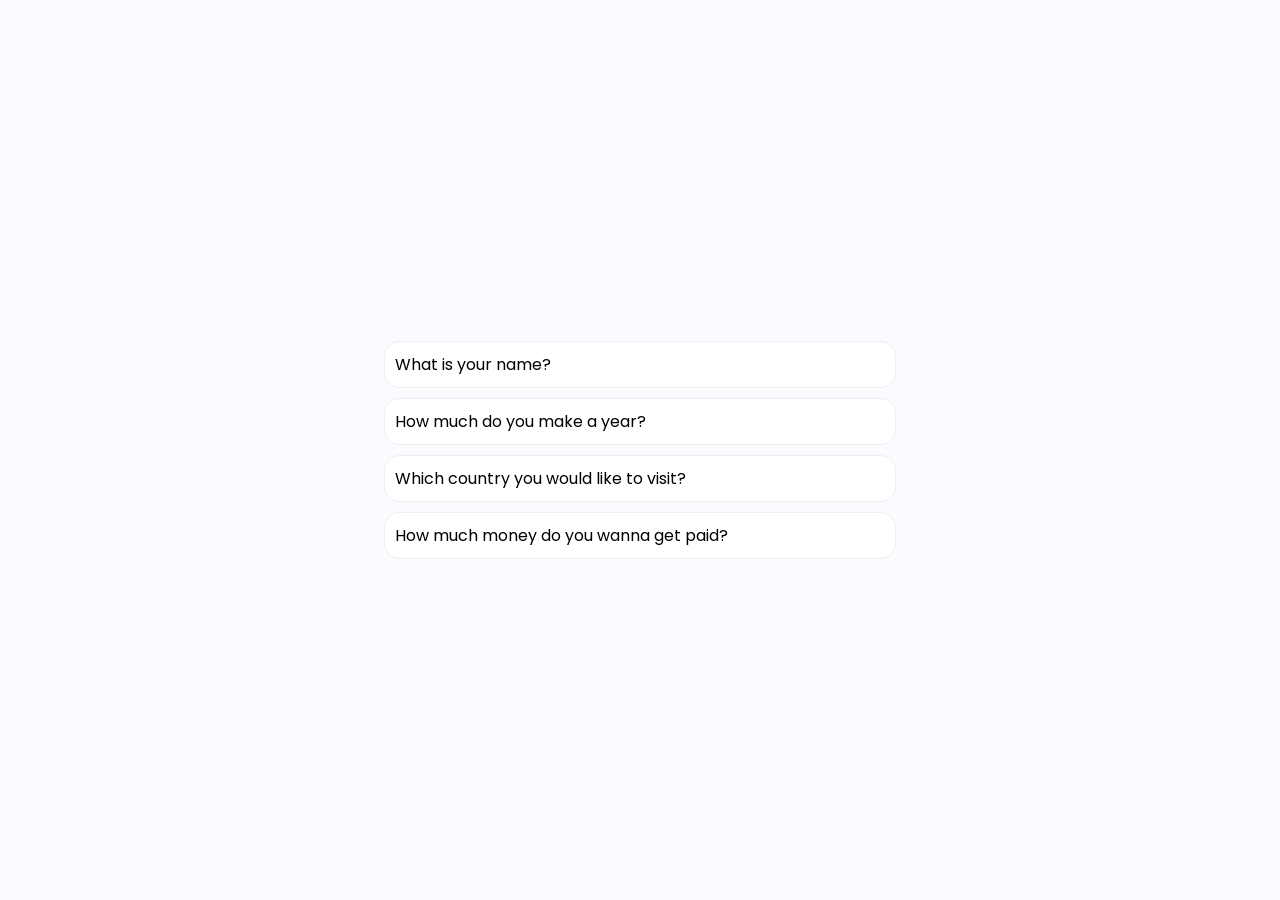
==== accordionDemo/index.html @ 726d275f "Add files via upload" ====
<!DOCTYPE html>
<html lang="en">
<head>
    <meta charset="UTF-8">
    <meta name="viewport" content="width=device-width, initial-scale=1.0">
    <title>Accordion Demo</title>
    <!-- font family -->
    <style>
        @import url('https://fonts.googleapis.com/css2?family=Abril+Fatface&family=Playfair+Display:ital,wght@0,400..900;1,400..900&display=swap');
        @import url('https://fonts.googleapis.com/css2?family=Poppins:ital,wght@0,100;0,200;0,300;0,400;0,500;0,600;0,700;0,800;0,900;1,100;1,200;1,300;1,400;1,500;1,600;1,700;1,800;1,900&display=swap');
    </style>
    <!-- css files -->
    <link rel="stylesheet" href="style.css">
    <!--icons library-->
    <link rel="stylesheet" href="icons/css/all.min.css">
</head>
<body>
    <script src="main.js"></script>
</body>
</html>
---- accordionDemo/style.css ----
*{
    padding: 0;
    margin: 0;
    box-sizing: border-box;
    font-family: poppins, arial;
}

body{
    display: flex;
    justify-content: center;
    align-items: center;
    gap: 30px;
    min-height: 100vh;
    background-color: rgb(253, 250, 255);
}

.main-container{
    width: 40%;
    display: flex;
    flex-direction: column;
    gap: 10px;

    .section-wrapper{
        background-color: white;
        border-radius: 15px;
        border: 1.5px solid #eee;
        overflow: hidden;

        .question{
            display: flex;
            justify-content: space-between;
            padding: 10px;
            /* border-radius: 15px; */
            cursor: pointer;
            transition-duration: 0.2s;
        }
        .active{
            background-color: rgb(115, 0, 255);
            color: rgb(253, 250, 255);
            span i{
                transform: rotate(45deg);
                transition: transform 0.3s ease;
            }
        }
        .answer{
            /* background-color: white; */
            overflow: hidden;
            max-height: 0;
            padding: 0;
            transition: all 0.3s ease;
            
            & p{
                padding: 10px;
                border-radius: 15px;
            }
        }
        .show{
            /* display: block; */
            max-height: 200px;
        }
    }
}
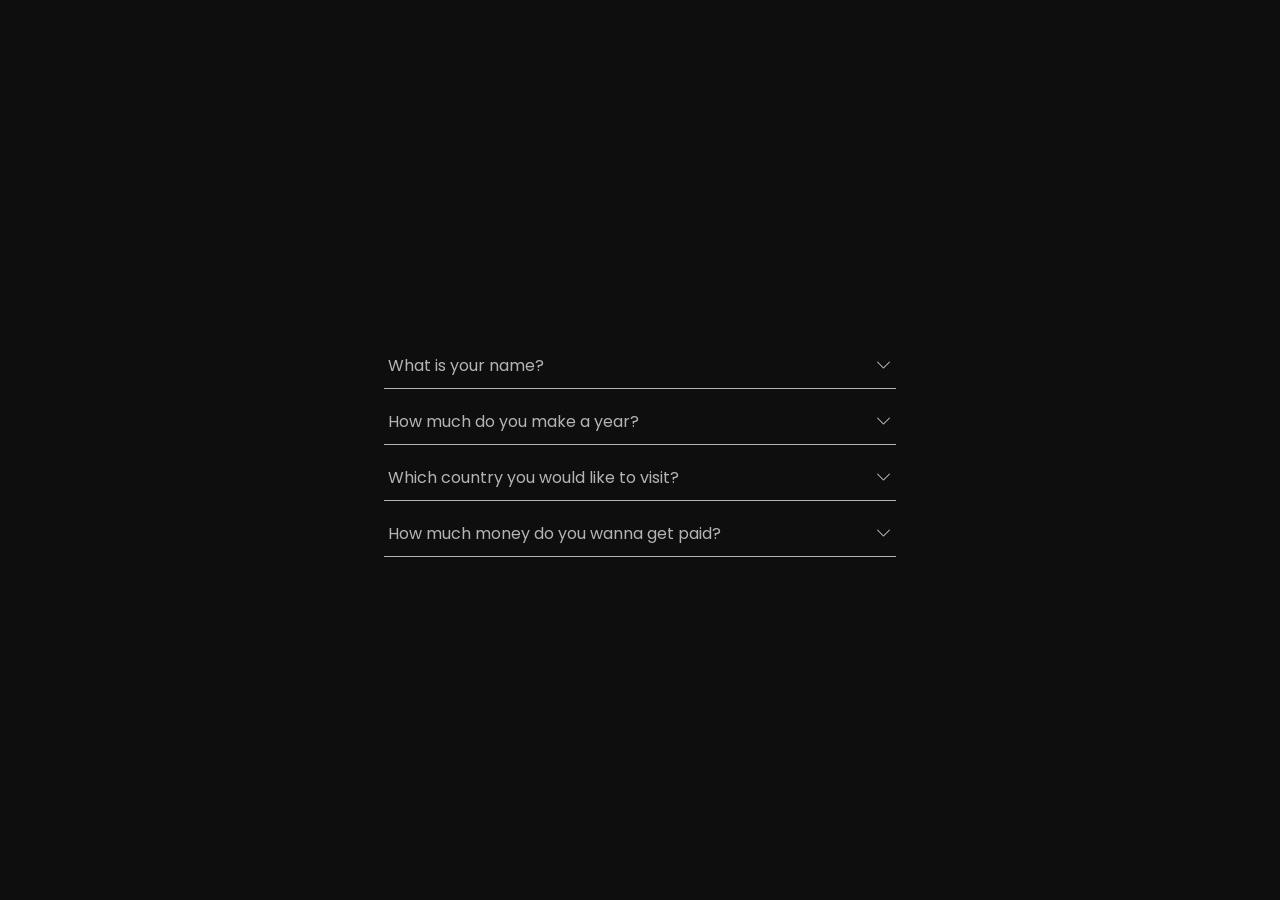
==== commit 33d1844d: "saved today!" ====
--- a/accordionDemo/index.html
+++ b/accordionDemo/index.html
@@ -11,8 +11,8 @@
     </style>
     <!-- css files -->
     <link rel="stylesheet" href="style.css">
-    <!--icons library-->
-    <link rel="stylesheet" href="icons/css/all.min.css">
+    <!-- icons library via CDN -->
+    <link rel="stylesheet" href="https://cdn.jsdelivr.net/npm/bootstrap-icons@1.13.1/font/bootstrap-icons.min.css">
 </head>
 <body>
     <script src="main.js"></script>
--- a/accordionDemo/style.css
+++ b/accordionDemo/style.css
@@ -11,7 +11,7 @@
     align-items: center;
     gap: 30px;
     min-height: 100vh;
-    background-color: rgb(253, 250, 255);
+    background-color: rgb(14, 14, 14);
 }
 
 .main-container{
@@ -21,25 +21,28 @@
     gap: 10px;
 
     .section-wrapper{
-        background-color: white;
-        border-radius: 15px;
-        border: 1.5px solid #eee;
+        /* background-color: rgba(255, 255, 255, 0); */
+        /* border-radius: 15px; */
+        /* border: 1.5px solid #eee; */
+        border-bottom: 1.5px solid #b4b4b4;
         overflow: hidden;
+        color: #b4b4b4;
 
         .question{
             display: flex;
             justify-content: space-between;
-            padding: 10px;
+            padding: 10px 4px;
             /* border-radius: 15px; */
             cursor: pointer;
             transition-duration: 0.2s;
         }
         .active{
-            background-color: rgb(115, 0, 255);
+            /* background-color: rgb(115, 0, 255); */
             color: rgb(253, 250, 255);
             span i{
-                transform: rotate(45deg);
+                transform: rotate(30deg);
                 transition: transform 0.3s ease;
+                color: red;
             }
         }
         .answer{
@@ -50,7 +53,7 @@
             transition: all 0.3s ease;
             
             & p{
-                padding: 10px;
+                padding: 10px 4px;
                 border-radius: 15px;
             }
         }
